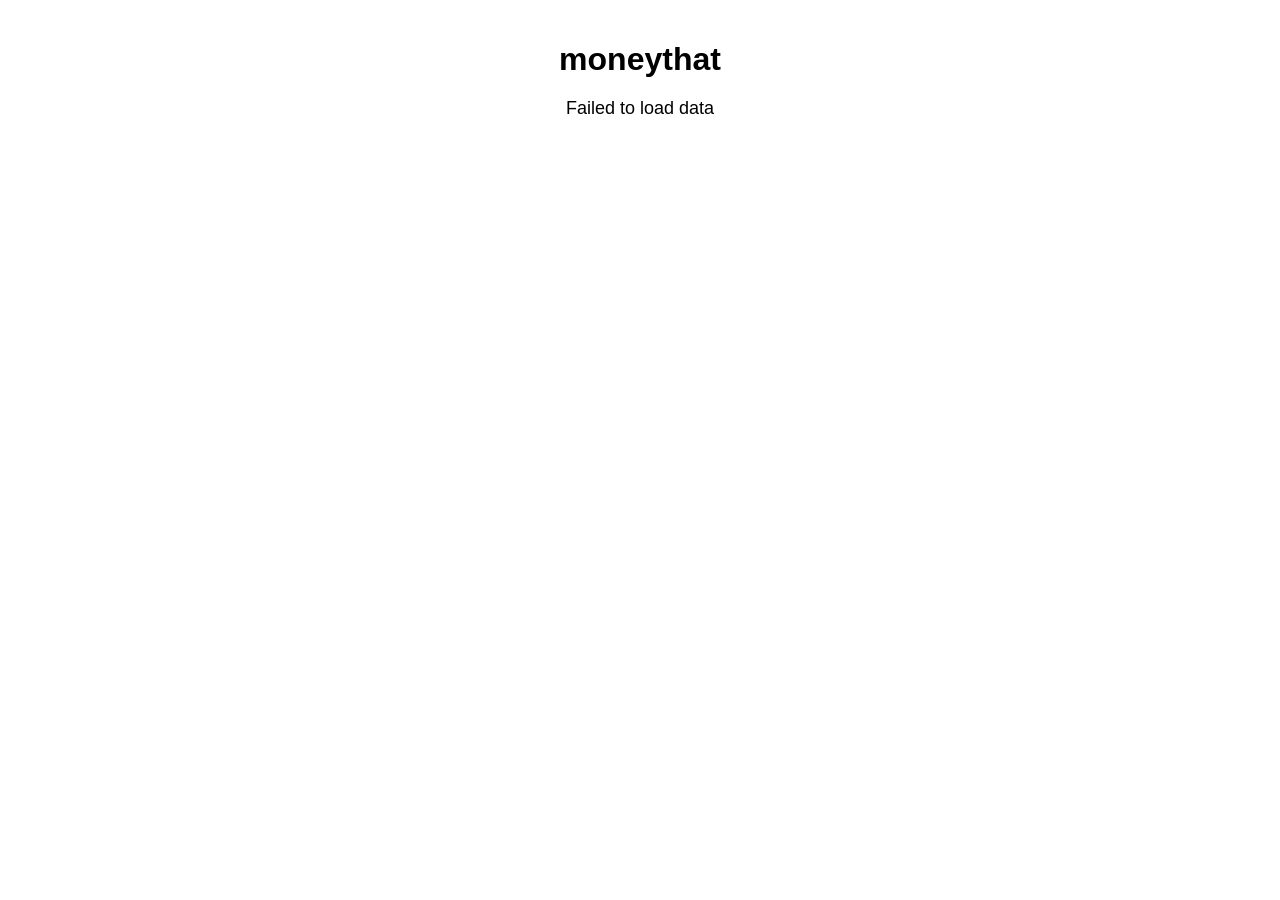
==== ui.html @ fa6e3d69 "milestone 2" ====
<!DOCTYPE html>
<html lang="en">
<head>
    <meta charset="UTF-8">
    <meta name="viewport" content="width=device-width, initial-scale=1.0">
    <title>moneythat</title>
    <link rel="stylesheet" href="ui.css">
</head>
<body>

    <h1>moneythat</h1>

    <div id="loading">Loading data...</div>

    <div id="container"></div>

    <script src="app.js"></script>
</body>
</html>
---- ui.css ----
body {
    font-family: Arial, sans-serif;
    margin: 0;
    padding: 20px;
    text-align: center;
}

h1 {
    margin-bottom: 20px;
}

#loading {
    font-size: 18px;
    margin-bottom: 20px;
}

#container {
    display: grid;
    grid-template-columns: repeat(auto-fit, minmax(200px, 1fr));
    gap: 15px;
}

.card {
    border: 1px solid #ccc;
    padding: 15px;
    border-radius: 8px;
}

.card img {
    width: 50px;
    height: 50px;
}
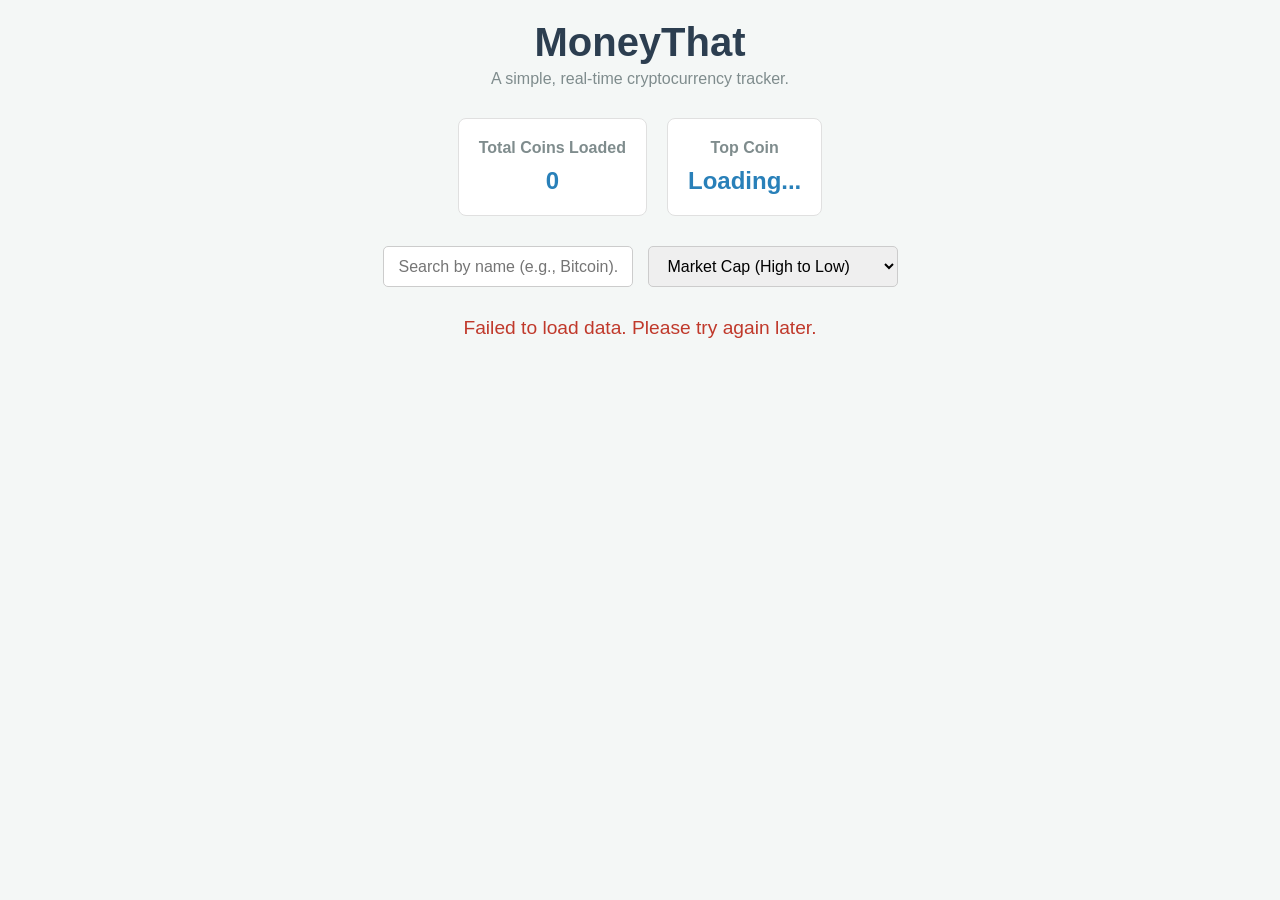
==== commit e1e05212: "Milestone 2 updates done" ====
--- a/ui.html
+++ b/ui.html
@@ -1,19 +1,51 @@
 <!DOCTYPE html>
 <html lang="en">
+
 <head>
     <meta charset="UTF-8">
     <meta name="viewport" content="width=device-width, initial-scale=1.0">
-    <title>moneythat</title>
+    <title>MoneyThat - Crypto Dashboard</title>
     <link rel="stylesheet" href="ui.css">
 </head>
+
 <body>
+    <header>
+        <h1>MoneyThat</h1>
+        <p>A simple, real-time cryptocurrency tracker.</p>
+    </header>
 
-    <h1>moneythat</h1>
+    <main>
+        <section class="summary-section">
+            <div class="summary-card">
+                <h3>Total Coins Loaded</h3>
+                <p id="total-coins">0</p>
+            </div>
+            <div class="summary-card">
+                <h3>Top Coin</h3>
+                <p id="top-coin-name">Loading...</p>
+            </div>
+        </section>
 
-    <div id="loading">Loading data...</div>
+        <section class="controls">
+            <input type="text" id="search-input" placeholder="Search by name (e.g., Bitcoin)...">
+            <select id="sort-select">
+                <option value="market_cap_desc">Market Cap (High to Low)</option>
+                <option value="price_desc">Price (High to Low)</option>
+                <option value="price_asc">Price (Low to High)</option>
+                <option value="name_asc">Name (A - Z)</option>
+            </select>
+        </section>
 
-    <div id="container"></div>
+        <section class="data-display">
+            <div id="loading-message">Fetching real-time data from CoinGecko...</div>
+            <div id="error-message" class="hidden">Failed to load data. Please try again later.</div>
+
+            <div id="crypto-grid" class="grid-container hidden">
+            </div>
+        </section>
+    </main>
 
     <script src="app.js"></script>
 </body>
+
 </html>
--- a/ui.css
+++ b/ui.css
@@ -1,32 +1,148 @@
-body {
+* {
+    margin: 0;
+    padding: 0;
+    box-sizing: border-box;
     font-family: Arial, sans-serif;
-    margin: 0;
-    padding: 20px;
-    text-align: center;
 }
 
-h1 {
-    margin-bottom: 20px;
+body {
+    background-color: #f4f7f6;
+    color: #333;
+    padding: 20px;
 }
 
-#loading {
-    font-size: 18px;
-    margin-bottom: 20px;
+header {
+    text-align: center;
+    margin-bottom: 30px;
 }
 
-#container {
+header h1 {
+    color: #2c3e50;
+    font-size: 2.5rem;
+}
+
+header p {
+    color: #7f8c8d;
+    margin-top: 5px;
+}
+
+.summary-section {
+    display: flex;
+    justify-content: center;
+    gap: 20px;
+    margin-bottom: 30px;
+}
+
+.summary-card {
+    background-color: white;
+    padding: 20px;
+    border-radius: 8px;
+    text-align: center;
+    min-width: 150px;
+    border: 1px solid #e0e0e0;
+}
+
+.summary-card h3 {
+    font-size: 1rem;
+    color: #7f8c8d;
+    margin-bottom: 10px;
+}
+
+.summary-card p {
+    font-size: 1.5rem;
+    font-weight: bold;
+    color: #2980b9;
+}
+
+.controls {
+    display: flex;
+    justify-content: center;
+    gap: 15px;
+    margin-bottom: 30px;
+    flex-wrap: wrap;
+}
+
+input,
+select {
+    padding: 10px 15px;
+    font-size: 1rem;
+    border: 1px solid #ccc;
+    border-radius: 5px;
+    outline: none;
+    min-width: 250px;
+}
+
+#loading-message,
+#error-message {
+    text-align: center;
+    font-size: 1.2rem;
+    color: #2980b9;
+    margin-top: 20px;
+}
+
+#error-message {
+    color: #c0392b;
+}
+
+.hidden {
+    display: none !important;
+}
+
+.grid-container {
     display: grid;
-    grid-template-columns: repeat(auto-fit, minmax(200px, 1fr));
-    gap: 15px;
+    grid-template-columns: repeat(auto-fill, minmax(250px, 1fr));
+    gap: 20px;
+    max-width: 1200px;
+    margin: 0 auto;
 }
 
 .card {
-    border: 1px solid #ccc;
-    padding: 15px;
+    background-color: white;
+    padding: 20px;
     border-radius: 8px;
+    border: 1px solid #e0e0e0;
+    text-align: center;
+    transition: transform 0.2s ease-in-out;
+}
+
+.card:hover {
+    transform: translateY(-5px);
+    border-color: #2980b9;
 }
 
 .card img {
-    width: 50px;
-    height: 50px;
+    width: 60px;
+    height: 60px;
+    margin-bottom: 15px;
+}
+
+.card h2 {
+    font-size: 1.2rem;
+    margin-bottom: 10px;
+    color: #2c3e50;
+}
+
+.card .symbol {
+    text-transform: uppercase;
+    color: #7f8c8d;
+    font-size: 0.9rem;
+}
+
+.card .price {
+    font-size: 1.4rem;
+    font-weight: bold;
+    color: #27ae60;
+    margin: 10px 0;
+}
+
+.card .change {
+    font-size: 0.9rem;
+}
+
+.change.positive {
+    color: #27ae60;
+}
+
+.change.negative {
+    color: #c0392b;
 }
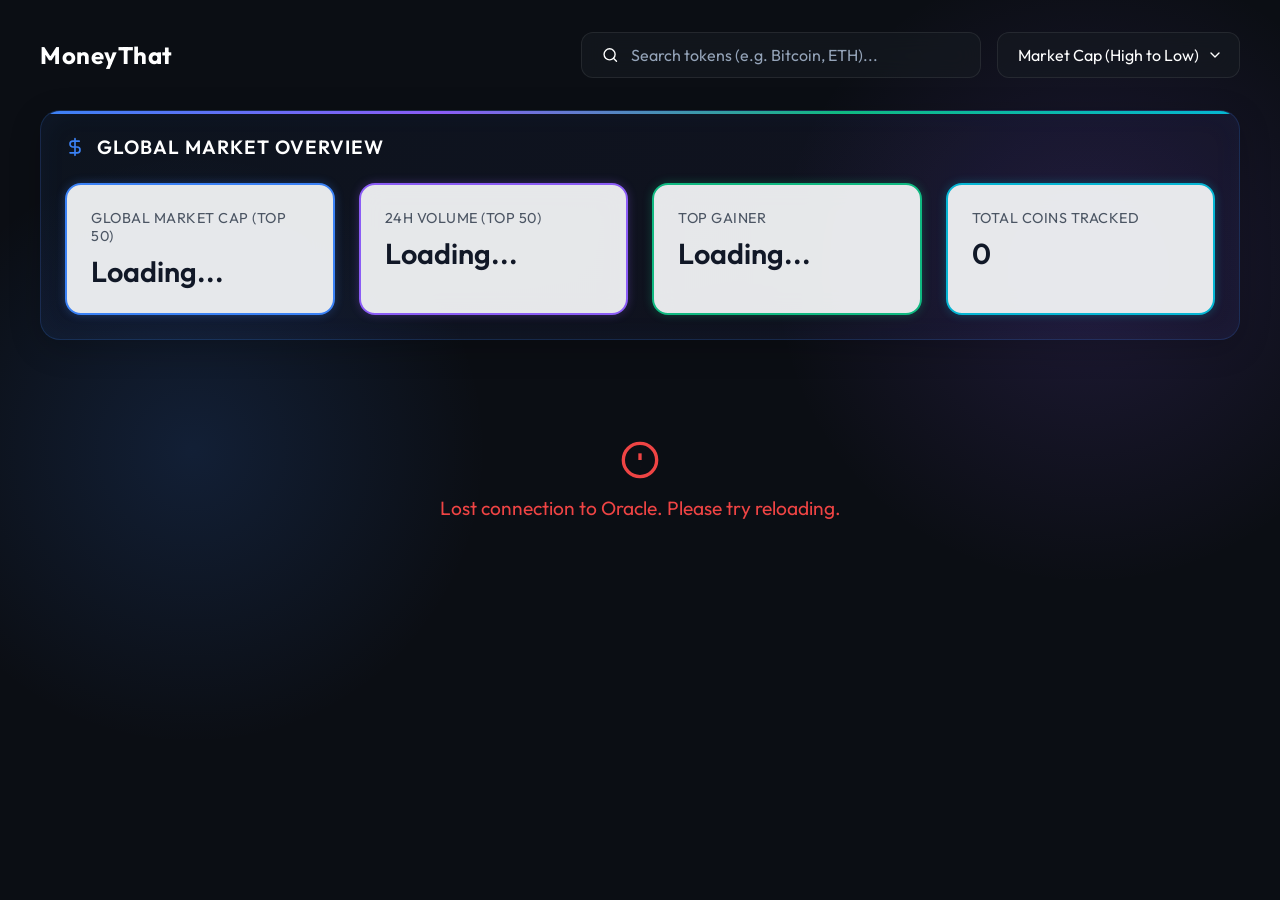
==== commit 53a02480: "final submission of capstone" ====
--- a/ui.html
+++ b/ui.html
@@ -5,46 +5,85 @@
     <meta charset="UTF-8">
     <meta name="viewport" content="width=device-width, initial-scale=1.0">
     <title>MoneyThat - Crypto Dashboard</title>
+    <link href="https://fonts.googleapis.com/css2?family=Outfit:wght@300;400;600;700&display=swap" rel="stylesheet">
     <link rel="stylesheet" href="ui.css">
 </head>
 
 <body>
-    <header>
-        <h1>MoneyThat</h1>
-        <p>A simple, real-time cryptocurrency tracker.</p>
-    </header>
+    <div class="dashboard-container">
+        <main class="main-content">
+            <header class="top-header">
+                <div class="logo">
+                    <h2>MoneyThat</h2>
+                </div>
+                <div class="header-controls">
+                    <div class="search-bar glass">
+                        <svg viewBox="0 0 24 24" width="18" height="18" stroke="currentColor" stroke-width="2"
+                            fill="none" stroke-linecap="round" stroke-linejoin="round">
+                            <circle cx="11" cy="11" r="8"></circle>
+                            <line x1="21" y1="21" x2="16.65" y2="16.65"></line>
+                        </svg>
+                        <input type="text" id="search-input" placeholder="Search tokens (e.g. Bitcoin, ETH)...">
+                    </div>
+                    <div class="header-actions">
+                        <select id="sort-select" class="glass">
+                            <option value="market_cap_desc">Market Cap (High to Low)</option>
+                            <option value="volume_desc">Volume (High to Low)</option>
+                            <option value="price_desc">Price (High to Low)</option>
+                            <option value="price_asc">Price (Low to High)</option>
+                            <option value="name_asc">Name (A - Z)</option>
+                        </select>
+                    </div>
+                </div>
+            </header>
 
-    <main>
-        <section class="summary-section">
-            <div class="summary-card">
-                <h3>Total Coins Loaded</h3>
-                <p id="total-coins">0</p>
-            </div>
-            <div class="summary-card">
-                <h3>Top Coin</h3>
-                <p id="top-coin-name">Loading...</p>
-            </div>
-        </section>
+            <section class="stats-highlight-section">
+                <div class="stats-header-title">
+                    <svg viewBox="0 0 24 24" width="20" height="20" stroke="var(--accent-blue)" stroke-width="2"
+                        fill="none" stroke-linecap="round" stroke-linejoin="round">
+                        <path d="M12 2v20M17 5H9.5a3.5 3.5 0 0 0 0 7h5a3.5 3.5 0 0 1 0 7H6"></path>
+                    </svg>
+                    <h3>Global Market Overview</h3>
+                </div>
+                <div class="overview-stats">
+                    <div class="stat-card glass glow-blue">
+                        <p class="stat-label">Global Market Cap (Top 50)</p>
+                        <h3 class="stat-value" id="global-mcap">Loading...</h3>
+                    </div>
+                    <div class="stat-card glass glow-purple">
+                        <p class="stat-label">24h Volume (Top 50)</p>
+                        <h3 class="stat-value" id="global-volume">Loading...</h3>
+                    </div>
+                    <div class="stat-card glass glow-green">
+                        <p class="stat-label">Top Gainer</p>
+                        <h3 class="stat-value" id="top-gainer">Loading...</h3>
+                    </div>
+                    <div class="stat-card glass glow-cyan">
+                        <p class="stat-label">Total Coins Tracked</p>
+                        <h3 class="stat-value" id="total-coins">0</h3>
+                    </div>
+                </div>
+            </section>
 
-        <section class="controls">
-            <input type="text" id="search-input" placeholder="Search by name (e.g., Bitcoin)...">
-            <select id="sort-select">
-                <option value="market_cap_desc">Market Cap (High to Low)</option>
-                <option value="price_desc">Price (High to Low)</option>
-                <option value="price_asc">Price (Low to High)</option>
-                <option value="name_asc">Name (A - Z)</option>
-            </select>
-        </section>
+            <section class="data-display">
+                <div id="loading-message">
+                    <div class="spinner"></div>
+                    <p>Syncing Real-Time Market Data...</p>
+                </div>
+                <div id="error-message" class="hidden">
+                    <svg viewBox="0 0 24 24" width="40" height="40" stroke="currentColor" stroke-width="2" fill="none">
+                        <circle cx="12" cy="12" r="10"></circle>
+                        <line x1="12" y1="8" x2="12" y2="12"></line>
+                        <line x1="12" y1="16" x2="12.01" y2="16"></line>
+                    </svg>
+                    <p>Lost connection to Oracle. Please try reloading.</p>
+                </div>
 
-        <section class="data-display">
-            <div id="loading-message">Fetching real-time data from CoinGecko...</div>
-            <div id="error-message" class="hidden">Failed to load data. Please try again later.</div>
-
-            <div id="crypto-grid" class="grid-container hidden">
-            </div>
-        </section>
-    </main>
-
+                <div id="crypto-grid" class="grid-container hidden">
+                </div>
+            </section>
+        </main>
+    </div>
     <script src="app.js"></script>
 </body>
 
--- a/ui.css
+++ b/ui.css
@@ -1,148 +1,344 @@
+:root {
+    --bg-color: #0b0e14;
+    --card-bg: rgba(22, 27, 34, 0.6);
+    --card-border: rgba(255, 255, 255, 0.08);
+    --card-hover-border: rgba(255, 255, 255, 0.2);
+    
+    --text-primary: #ffffff;
+    --text-secondary: #94a3b8;
+    
+    --accent-blue: #3b82f6;
+    --accent-purple: #8b5cf6;
+    --accent-cyan: #06b6d4;
+    
+    --color-positive: #10b981;
+    --color-negative: #ef4444;
+
+    --font-family: 'Outfit', sans-serif;
+    --blur-val: 12px;
+}
+
 * {
     margin: 0;
     padding: 0;
     box-sizing: border-box;
-    font-family: Arial, sans-serif;
 }
 
 body {
-    background-color: #f4f7f6;
-    color: #333;
-    padding: 20px;
-}
-
-header {
+    background-color: var(--bg-color);
+    background-image: radial-gradient(circle at 15% 50%, rgba(59, 130, 246, 0.15), transparent 25%),
+                      radial-gradient(circle at 85% 30%, rgba(139, 92, 246, 0.15), transparent 25%);
+    background-attachment: fixed;
+    color: var(--text-primary);
+    font-family: var(--font-family);
+    min-height: 100vh;
+}
+
+.glass {
+    background: var(--card-bg);
+    backdrop-filter: blur(var(--blur-val));
+    -webkit-backdrop-filter: blur(var(--blur-val));
+    border: 1px solid var(--card-border);
+}
+
+.dashboard-container {
+    display: flex;
+    min-height: 100vh;
+}
+
+.logo {
+    display: flex;
+    align-items: center;
+    gap: 12px;
+}
+
+.logo h2 {
+    font-size: 1.5rem;
+    font-weight: 700;
+    letter-spacing: 0.5px;
+}
+
+
+.main-content {
+    flex: 1;
+    padding: 32px 40px;
+}
+
+
+.top-header {
+    display: flex;
+    justify-content: space-between;
+    align-items: center;
+    margin-bottom: 32px;
+}
+
+.header-controls {
+    display: flex;
+    align-items: center;
+    gap: 16px;
+}
+
+.search-bar {
+    display: flex;
+    align-items: center;
+    gap: 12px;
+    padding: 12px 20px;
+    border-radius: 12px;
+    width: 400px;
+}
+
+.search-bar input {
+    background: transparent;
+    border: none;
+    color: var(--text-primary);
+    font-size: 1rem;
+    font-family: inherit;
+    width: 100%;
+    outline: none;
+}
+
+.search-bar input::placeholder {
+    color: var(--text-secondary);
+}
+
+.header-actions select {
+    padding: 12px 20px;
+    border-radius: 12px;
+    color: var(--text-primary);
+    font-size: 1rem;
+    font-family: inherit;
+    outline: none;
+    appearance: none;
+    cursor: pointer;
+    background-image: url('data:image/svg+xml;utf8,<svg xmlns="http://www.w3.org/2000/svg" width="16" height="16" viewBox="0 0 24 24" fill="none" stroke="white" stroke-width="2" stroke-linecap="round" stroke-linejoin="round"><polyline points="6 9 12 15 18 9"></polyline></svg>');
+    background-repeat: no-repeat;
+    background-position: right 16px center;
+    padding-right: 40px;
+}
+
+.header-actions select option {
+    background: var(--bg-color);
+    color: var(--text-primary);
+}
+
+
+.stats-highlight-section {
+    background: linear-gradient(135deg, rgba(59, 130, 246, 0.05) 0%, rgba(139, 92, 246, 0.05) 100%);
+    border: 1px solid rgba(59, 130, 246, 0.2);
+    border-radius: 20px;
+    padding: 24px;
+    margin-bottom: 40px;
+    box-shadow: inset 0 0 30px rgba(59, 130, 246, 0.05), 0 8px 32px rgba(0, 0, 0, 0.2);
+    position: relative;
+    overflow: hidden;
+}
+
+.stats-highlight-section::before {
+    content: '';
+    position: absolute;
+    top: 0; left: 0; right: 0; height: 3px;
+    background: linear-gradient(90deg, var(--accent-blue), var(--accent-purple), var(--color-positive), var(--accent-cyan));
+}
+
+.stats-header-title {
+    display: flex;
+    align-items: center;
+    gap: 12px;
+    margin-bottom: 24px;
+}
+
+.stats-header-title h3 {
+    font-size: 1.2rem;
+    font-weight: 600;
+    color: var(--text-primary);
+    text-transform: uppercase;
+    letter-spacing: 1px;
+}
+
+.overview-stats {
+    display: grid;
+    grid-template-columns: repeat(4, 1fr);
+    gap: 24px;
+}
+
+.stat-card {
+    padding: 24px;
+    border-radius: 16px;
+    position: relative;
+    overflow: hidden;
+    background: rgba(243, 244, 246, 0.95) !important;
+    color: #111827 !important;
+}
+
+.glow-blue { border: 2px solid var(--accent-blue) !important; box-shadow: 0 0 10px rgba(59, 130, 246, 0.3) !important; }
+.glow-purple { border: 2px solid var(--accent-purple) !important; box-shadow: 0 0 10px rgba(139, 92, 246, 0.3) !important; }
+.glow-green { border: 2px solid var(--color-positive) !important; box-shadow: 0 0 10px rgba(16, 185, 129, 0.3) !important; }
+.glow-cyan { border: 2px solid var(--accent-cyan) !important; box-shadow: 0 0 10px rgba(6, 182, 212, 0.3) !important; }
+
+.stat-label {
+    color: #4b5563 !important;
+    font-size: 0.9rem;
+    text-transform: uppercase;
+    letter-spacing: 0.5px;
+    margin-bottom: 8px;
+}
+
+.stat-value {
+    font-size: 1.8rem;
+    font-weight: 600;
+}
+
+
+#loading-message, #error-message {
     text-align: center;
-    margin-bottom: 30px;
-}
-
-header h1 {
-    color: #2c3e50;
-    font-size: 2.5rem;
-}
-
-header p {
-    color: #7f8c8d;
-    margin-top: 5px;
-}
-
-.summary-section {
-    display: flex;
-    justify-content: center;
-    gap: 20px;
-    margin-bottom: 30px;
-}
-
-.summary-card {
-    background-color: white;
-    padding: 20px;
-    border-radius: 8px;
-    text-align: center;
-    min-width: 150px;
-    border: 1px solid #e0e0e0;
-}
-
-.summary-card h3 {
-    font-size: 1rem;
-    color: #7f8c8d;
-    margin-bottom: 10px;
-}
-
-.summary-card p {
-    font-size: 1.5rem;
-    font-weight: bold;
-    color: #2980b9;
-}
-
-.controls {
-    display: flex;
-    justify-content: center;
-    gap: 15px;
-    margin-bottom: 30px;
-    flex-wrap: wrap;
-}
-
-input,
-select {
-    padding: 10px 15px;
-    font-size: 1rem;
-    border: 1px solid #ccc;
-    border-radius: 5px;
-    outline: none;
-    min-width: 250px;
-}
-
-#loading-message,
-#error-message {
-    text-align: center;
+    padding: 60px;
+    display: flex;
+    flex-direction: column;
+    align-items: center;
+    gap: 16px;
+    color: var(--text-secondary);
     font-size: 1.2rem;
-    color: #2980b9;
-    margin-top: 20px;
-}
-
-#error-message {
-    color: #c0392b;
-}
+}
+
+.spinner {
+    width: 40px;
+    height: 40px;
+    border: 3px solid rgba(255,255,255,0.1);
+    border-radius: 50%;
+    border-top-color: var(--accent-blue);
+    animation: spin 1s ease-in-out infinite;
+}
+
+@keyframes spin { 100% { transform: rotate(360deg); } }
 
 .hidden {
     display: none !important;
 }
 
+#error-message {
+    color: var(--color-negative);
+}
+
+
 .grid-container {
     display: grid;
-    grid-template-columns: repeat(auto-fill, minmax(250px, 1fr));
-    gap: 20px;
-    max-width: 1200px;
-    margin: 0 auto;
+    grid-template-columns: repeat(auto-fill, minmax(320px, 1fr));
+    gap: 24px;
 }
 
 .card {
-    background-color: white;
-    padding: 20px;
-    border-radius: 8px;
-    border: 1px solid #e0e0e0;
-    text-align: center;
-    transition: transform 0.2s ease-in-out;
+    padding: 24px;
+    border-radius: 16px;
+    transition: transform 0.3s cubic-bezier(0.175, 0.885, 0.32, 1.275), border-color 0.3s;
+    cursor: default;
+    display: flex;
+    flex-direction: column;
+    background: rgba(243, 244, 246, 0.95) !important;
+    color: #111827 !important;
 }
 
 .card:hover {
     transform: translateY(-5px);
-    border-color: #2980b9;
-}
-
-.card img {
-    width: 60px;
-    height: 60px;
-    margin-bottom: 15px;
-}
-
-.card h2 {
-    font-size: 1.2rem;
-    margin-bottom: 10px;
-    color: #2c3e50;
-}
-
-.card .symbol {
+    border-color: var(--card-hover-border);
+    box-shadow: 0 10px 30px rgba(0,0,0,0.2);
+}
+
+.card-header {
+    display: flex;
+    justify-content: space-between;
+    align-items: center;
+    margin-bottom: 16px;
+}
+
+.coin-info {
+    display: flex;
+    align-items: center;
+    gap: 12px;
+}
+
+.coin-icon {
+    width: 36px;
+    height: 36px;
+    border-radius: 50%;
+}
+
+.coin-names h2 {
+    font-size: 1.1rem;
+    font-weight: 600;
+}
+
+.coin-names span {
+    font-size: 0.85rem;
+    color: #4b5563 !important;
     text-transform: uppercase;
-    color: #7f8c8d;
+}
+
+.pill {
+    padding: 4px 10px;
+    border-radius: 20px;
+    font-size: 0.85rem;
+    font-weight: 600;
+    display: flex;
+    align-items: center;
+    gap: 4px;
+}
+
+.pill.positive {
+    background: rgba(16, 185, 129, 0.15);
+    color: var(--color-positive);
+}
+
+.pill.negative {
+    background: rgba(239, 68, 68, 0.15);
+    color: var(--color-negative);
+}
+
+.card-price {
+    font-size: 1.8rem;
+    font-weight: 700;
+    margin-bottom: 16px;
+}
+
+.sparkline-container {
+    width: 100%;
+    height: 50px;
+    margin-bottom: 16px;
+}
+
+.card-metrics {
+    display: grid;
+    grid-template-columns: 1fr 1fr;
+    gap: 12px;
+    margin-top: auto;
+    border-top: 1px solid var(--card-border);
+    padding-top: 16px;
+}
+
+.metric {
+    display: flex;
+    flex-direction: column;
+    gap: 4px;
+}
+
+.metric-label {
+    font-size: 0.75rem;
+    color: #4b5563 !important;
+    text-transform: uppercase;
+}
+
+.metric-value {
     font-size: 0.9rem;
-}
-
-.card .price {
-    font-size: 1.4rem;
-    font-weight: bold;
-    color: #27ae60;
-    margin: 10px 0;
-}
-
-.card .change {
-    font-size: 0.9rem;
-}
-
-.change.positive {
-    color: #27ae60;
-}
-
-.change.negative {
-    color: #c0392b;
+    font-weight: 600;
+}
+
+
+@media (max-width: 1080px) {
+    .overview-stats { grid-template-columns: repeat(2, 1fr); }
+}
+
+@media (max-width: 768px) {
+    .dashboard-container { flex-direction: column; }
+    .main-content { padding: 20px; }
+    .top-header { flex-direction: column; align-items: stretch; gap: 16px; }
+    .search-bar { width: 100%; }
 }
